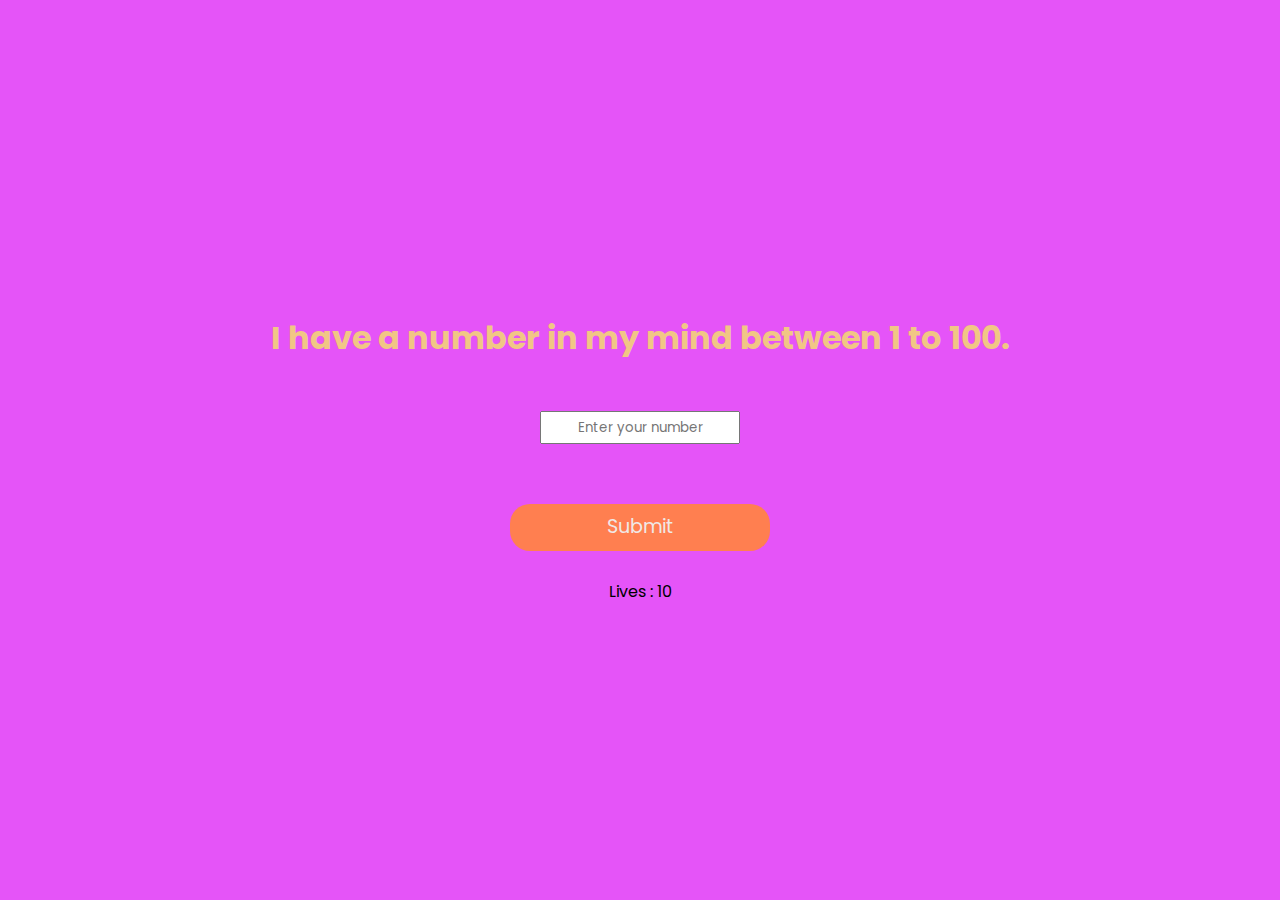
==== game.html @ b129e549 "New game commit" ====
<!DOCTYPE html>
<html lang="en">
<head>
    <meta charset="UTF-8">
    <meta name="viewport" content="width=device-width, initial-scale=1.0">
    <title>Game</title>
    <link rel="stylesheet" href="style.css">
</head>
<body>
    <div class="container">
        <h1>I have a number in my mind between 1 to 100.</h1>
        <div id="input-container"z>
            <input type="number" placeholder="Enter your number" name="number" id="input" min="1" max="100">
            <div class="button" id="submit-btn">Submit</div>
        </div>
        <div class="livesText">Lives : <span id="lives">10</span></div>
        <div id="msg"></div>
    </div>
    <script type="text/javascript" src="index.js"></script>
</body>
</html>
---- style.css ----
@import url('https://fonts.googleapis.com/css2?family=Poppins&display=swap');
         *{
             margin: 0;
             padding: 0;
             box-sizing: border-box;
             font-family:'Poppins', sans-serif;
         }
         .container{
             background-image: url('https://il.faceprep.in/ProGrad/guess-number-bg.png');
             background-color: #e554f8;
             background-size: cover;
             display: flex;
             flex-direction: column;
             justify-content: center;
             align-items: center;
             width: 100%;
             height: 100vh;
             line-height: 1.4;
             padding: 0 20px;
             text-align: center;
         }
         .logo{
             font-size: 2rem;
             color: rgb(241, 198, 133);
             width: 400px;
             font-weight: 600;
         }
         .button{
             background-color: coral;
             margin: 30px 0;
             border-radius: 20px;
             padding: 10px 15px;
             min-width: 100px;
             text-align: center;
             font-size: 1.2rem;
             color: rgb(240, 232, 230);
         }
         .input-container{
             display: flex;
             justify-content: center;
         }
         h1{
            color: rgb(241, 198, 133);
            text-align: center;
            margin: 20px;
         }
         input{
             width: 200px;
             margin: 30px;
             height: 2.5em;
             text-align: center;
         }
         input[type='number']{
             -moz-appearance: textfield;
         }
         input::-webkit-outer-spin-button,
         input::-webkit-inner-spin-button{
             -webkit-appearance: none;
         }
         .lives{
             color: white;
         }
         .msg{
             font-size: 1.5rem;
             background-color: orangered;
             padding: 5px 15px;
             border-radius: 2px;
             text-align: center;
             display: none;
         }
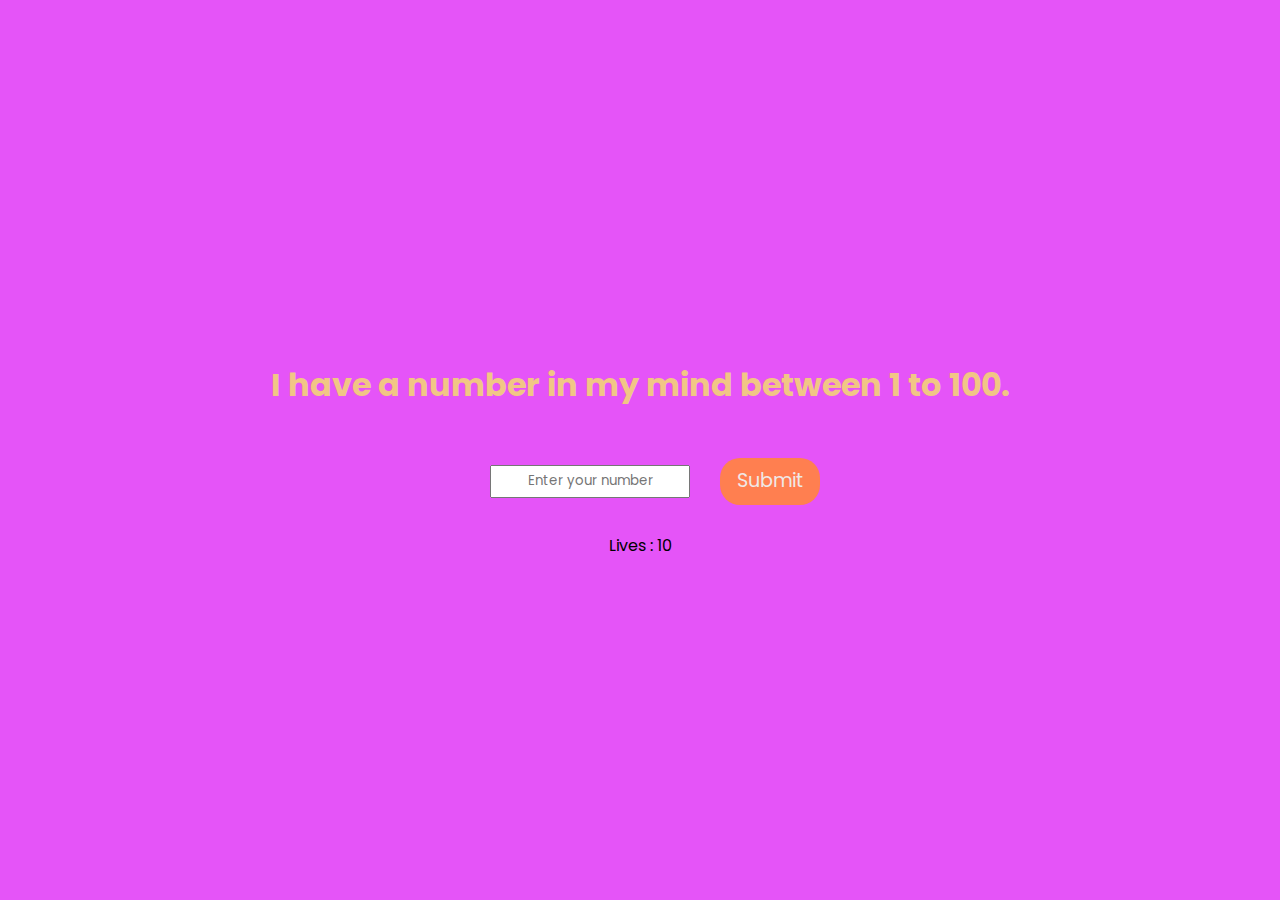
==== commit 0ef95da4: "first commit" ====
--- a/game.html
+++ b/game.html
@@ -9,7 +9,7 @@
 <body>
     <div class="container">
         <h1>I have a number in my mind between 1 to 100.</h1>
-        <div id="input-container"z>
+        <div id="input-container">
             <input type="number" placeholder="Enter your number" name="number" id="input" min="1" max="100">
             <div class="button" id="submit-btn">Submit</div>
         </div>
--- a/style.css
+++ b/style.css
@@ -34,10 +34,12 @@
              text-align: center;
              font-size: 1.2rem;
              color: rgb(240, 232, 230);
+             cursor: pointer;
          }
-         .input-container{
+         #input-container{
              display: flex;
-             justify-content: center;
+             justify-content: space-around;
+             align-items: center;
          }
          h1{
             color: rgb(241, 198, 133);
@@ -60,7 +62,7 @@
          .lives{
              color: white;
          }
-         .msg{
+         #msg{
              font-size: 1.5rem;
              background-color: orangered;
              padding: 5px 15px;
